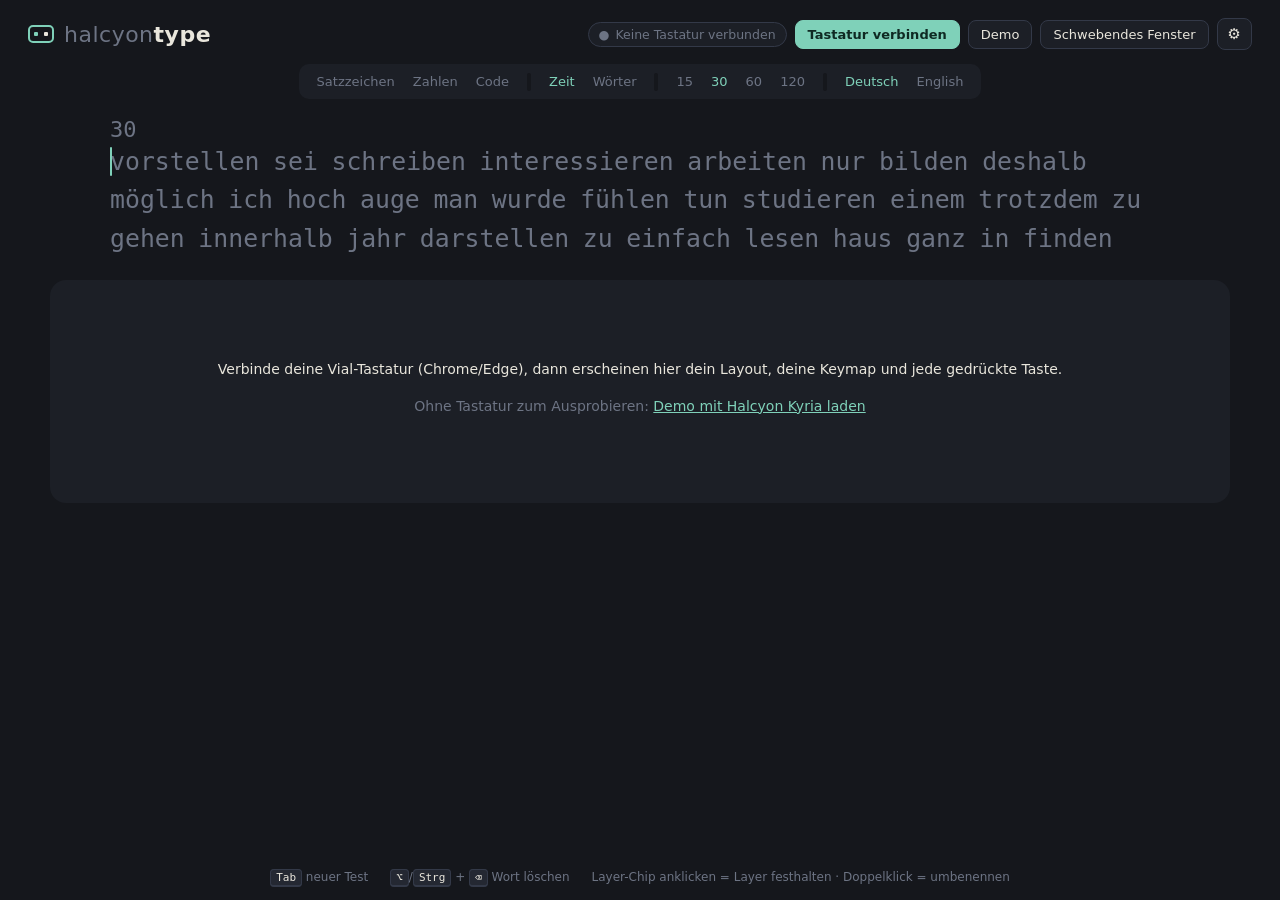
==== index.html @ 83ec51af "Halcyon Type: typing trainer with live Vial keyboard view Monkeytype-style typing test that reads la" ====
<!DOCTYPE html>
<html lang="de">
<head>
  <meta charset="utf-8">
  <meta name="viewport" content="width=device-width, initial-scale=1">
  <title>Halcyon Type</title>
  <link rel="icon" href="data:image/svg+xml,<svg xmlns='http://www.w3.org/2000/svg' viewBox='0 0 32 32'><rect x='3' y='7' width='26' height='18' rx='4' fill='%2316181d' stroke='%237fd1b9' stroke-width='2'/><rect x='8' y='12' width='4' height='4' rx='1' fill='%237fd1b9'/><rect x='14' y='12' width='4' height='4' rx='1' fill='%23e9e6dc'/><rect x='20' y='12' width='4' height='4' rx='1' fill='%23e9e6dc'/></svg>">
  <link rel="stylesheet" href="css/style.css">
</head>
<body>
  <header class="top">
    <div class="brand">
      <span class="logo" aria-hidden="true"></span>
      <span class="title">halcyon<b>type</b></span>
    </div>
    <div class="top-actions">
      <span id="status" class="status off">Keine Tastatur verbunden</span>
      <button id="btn-connect" class="btn primary">Tastatur verbinden</button>
      <button id="btn-demo" class="btn">Demo</button>
      <button id="btn-float" class="btn" title="Tastatur als schwebendes Fenster über anderen Apps (z. B. monkeytype)">Schwebendes Fenster</button>
      <button id="btn-settings" class="btn icon" title="Einstellungen" aria-label="Einstellungen">⚙</button>
    </div>
    <div id="settings" class="settings" hidden>
      <label>Tastaturlayout im System
        <select id="host-layout">
          <option value="auto">Automatisch</option>
          <option value="de-mac">Deutsch (Mac)</option>
          <option value="de-win">Deutsch (Windows/Linux)</option>
          <option value="us">US (QWERTY)</option>
        </select>
        <span id="host-detected" class="muted"></span>
      </label>
      <label>Basis-Layer
        <select id="base-layer"></select>
      </label>
      <label class="check"><input type="checkbox" id="hints"> Nächste Taste auf der Tastatur zeigen</label>
      <div id="kb-info" class="kb-info muted"></div>
      <button id="btn-lock" class="btn small" hidden>Tastatur wieder sperren</button>
    </div>
  </header>

  <div id="unlock-banner" class="banner" hidden>
    <div>
      <b>Live-Anzeige freischalten.</b>
      Vial gibt die gedrückten Tasten erst nach einem Entsperren heraus (Schutz gegen Keylogger).
      Danach siehst du jede Taste – auch Layer-, Mod-Tap- und One-Shot-Tasten – selbst wenn das Fenster nicht im Vordergrund ist.
      Bis dahin zeigt die App nur, was im fokussierten Fenster ankommt.
    </div>
    <div class="banner-actions">
      <button id="btn-unlock" class="btn primary">Entsperren</button>
      <button id="btn-unlock-later" class="btn">Später</button>
    </div>
  </div>

  <main>
    <section id="trainer" class="trainer">
      <div id="config" class="config">
        <div class="group">
          <button data-set="punctuation:toggle">Satzzeichen</button>
          <button data-set="numbers:toggle">Zahlen</button>
          <button data-set="code:toggle" title="Klammern, Operatoren und Sonderzeichen – ideal für den Symbol-Layer">Code</button>
        </div>
        <span class="sep"></span>
        <div class="group">
          <button data-set="mode:time">Zeit</button>
          <button data-set="mode:words">Wörter</button>
        </div>
        <span class="sep"></span>
        <div class="group" id="cfg-time">
          <button data-set="time:15">15</button><button data-set="time:30">30</button><button data-set="time:60">60</button><button data-set="time:120">120</button>
        </div>
        <div class="group" id="cfg-words" hidden>
          <button data-set="words:10">10</button><button data-set="words:25">25</button><button data-set="words:50">50</button><button data-set="words:100">100</button>
        </div>
        <span class="sep"></span>
        <div class="group">
          <button data-set="lang:de">Deutsch</button>
          <button data-set="lang:en">English</button>
        </div>
      </div>

      <div id="test" class="test">
        <div id="test-status" class="test-status"></div>
        <div class="words-wrap">
          <div id="caret" class="caret"></div>
          <div id="words" class="words"></div>
        </div>
        <textarea id="words-input" class="words-input" autocomplete="off" autocapitalize="off" autocorrect="off" spellcheck="false" aria-label="Eingabe"></textarea>
        <div class="focus-hint">Klicke hier oder drücke eine Taste, um weiterzuschreiben</div>
      </div>

      <div id="result" class="result" hidden>
        <div class="big">
          <div><div class="label">wpm</div><div id="r-wpm" class="value"></div></div>
          <div><div class="label">genauigkeit</div><div id="r-acc" class="value"></div></div>
          <div id="r-best" class="best" hidden>Neue Bestleistung!</div>
        </div>
        <svg id="r-chart" class="chart" preserveAspectRatio="none"></svg>
        <div class="small-stats">
          <div><span class="label">test</span><span id="r-type"></span></div>
          <div><span class="label">raw</span><span id="r-raw"></span></div>
          <div title="richtig / falsch / zu viel / ausgelassen"><span class="label">zeichen</span><span id="r-chars"></span></div>
          <div><span class="label">konstanz</span><span id="r-cons"></span></div>
          <div><span class="label">zeit</span><span id="r-time"></span></div>
        </div>
        <div id="r-worst" class="worst"></div>
        <div class="result-actions">
          <button id="btn-again" class="btn primary">Nächster Test <kbd>Tab</kbd></button>
          <button id="btn-heat" class="btn">Fehler-Heatmap ein/aus</button>
        </div>
      </div>
    </section>

    <section id="kbd-panel" class="kbd-panel">
      <div class="kbd-bar">
        <div id="layers" class="layers"></div>
        <div id="mods" class="mods"></div>
      </div>
      <div id="kbd" class="kbd"></div>
      <div id="kbd-empty" class="kbd-empty">
        <p>Verbinde deine Vial-Tastatur (Chrome/Edge), dann erscheinen hier dein Layout, deine Keymap und jede gedrückte Taste.</p>
        <p class="muted">Ohne Tastatur zum Ausprobieren: <button class="link" onclick="HT.loadDemo()">Demo mit Halcyon Kyria laden</button></p>
      </div>
      <div id="hint" class="hint"></div>
    </section>
  </main>

  <footer class="foot">
    <span><kbd>Tab</kbd> neuer Test</span>
    <span><kbd>⌥</kbd>/<kbd>Strg</kbd> + <kbd>⌫</kbd> Wort löschen</span>
    <span>Layer-Chip anklicken = Layer festhalten · Doppelklick = umbenennen</span>
  </footer>

  <div id="unlock-dialog" class="modal" hidden>
    <div class="modal-box">
      <h2>Tastatur entsperren</h2>
      <p id="unlock-text"></p>
      <div class="progress"><div id="unlock-progress"></div></div>
      <button id="btn-unlock-cancel" class="btn">Abbrechen</button>
    </div>
  </div>

  <script type="module" src="js/main.js"></script>
</body>
</html>
---- css/style.css ----
:root {
  --bg: #15171c;
  --bg2: #1c1f26;
  --cap: #242832;
  --cap-hi: #2c313d;
  --edge: #333948;
  --text: #e9e6dc;
  --sub: #6d7484;
  --dim: #454b59;
  --accent: #7fd1b9;
  --accent-ink: #0f2a23;
  --hold: #f2b86b;
  --mod: #a3adff;
  --err: #ef6f6c;
  --mono: ui-monospace, "SF Mono", "JetBrains Mono", Menlo, Consolas, monospace;
  --sans: -apple-system, BlinkMacSystemFont, "Inter", "Segoe UI", system-ui, sans-serif;
  color-scheme: dark;
}

* { box-sizing: border-box; }
[hidden] { display: none !important; }

html, body { margin: 0; background: var(--bg); color: var(--text); font-family: var(--sans); }
body { min-height: 100vh; display: flex; flex-direction: column; }

button { font: inherit; color: inherit; }
.btn {
  background: var(--bg2); border: 1px solid var(--edge); border-radius: 8px; padding: 6px 12px;
  cursor: pointer; font-size: 13px; color: var(--text); transition: background .15s, border-color .15s;
}
.btn:hover { background: var(--cap-hi); }
.btn.primary { background: var(--accent); color: var(--accent-ink); border-color: var(--accent); font-weight: 600; }
.btn.primary:hover { filter: brightness(1.08); }
.btn.icon { padding: 6px 10px; font-size: 15px; }
.btn.small { font-size: 12px; padding: 4px 10px; }
.btn:disabled { opacity: .45; cursor: not-allowed; }
.link { background: none; border: none; color: var(--accent); cursor: pointer; padding: 0; text-decoration: underline; }
.muted { color: var(--sub); }
kbd {
  font-family: var(--mono); font-size: 11px; background: var(--cap); border: 1px solid var(--edge);
  border-bottom-width: 2px; border-radius: 4px; padding: 1px 5px; color: var(--text);
}

/* ---------------------------------------------------------------- header */
.top { display: flex; align-items: center; justify-content: space-between; gap: 16px; padding: 18px 28px 6px; position: relative; flex-wrap: wrap; }
.brand { display: flex; align-items: center; gap: 10px; font-size: 22px; letter-spacing: .5px; }
.brand .title { color: var(--sub); }
.brand .title b { color: var(--text); font-weight: 700; }
.logo { width: 26px; height: 18px; border: 2px solid var(--accent); border-radius: 5px; position: relative; }
.logo::before, .logo::after { content: ""; position: absolute; top: 5px; width: 4px; height: 4px; border-radius: 1px; background: var(--accent); }
.logo::before { left: 4px; } .logo::after { right: 4px; background: var(--text); }
.top-actions { display: flex; align-items: center; gap: 8px; flex-wrap: wrap; }
.status { font-size: 12.5px; padding: 4px 10px; border-radius: 999px; background: var(--bg2); border: 1px solid var(--edge); color: var(--sub); max-width: 440px; overflow: hidden; text-overflow: ellipsis; white-space: nowrap; }
.status::before { content: "●"; margin-right: 6px; }
.status.live { color: var(--accent); border-color: color-mix(in oklab, var(--accent) 40%, var(--edge)); }
.status.locked, .status.demo { color: var(--hold); }
.status.busy { color: var(--mod); }
.status.error { color: var(--err); }

.settings {
  position: absolute; right: 28px; top: 58px; z-index: 30; background: var(--bg2); border: 1px solid var(--edge);
  border-radius: 12px; padding: 16px; width: 330px; display: flex; flex-direction: column; gap: 12px; font-size: 13px;
  box-shadow: 0 12px 40px rgba(0, 0, 0, .45);
}
.settings label { display: flex; flex-direction: column; gap: 5px; color: var(--sub); }
.settings label.check { flex-direction: row; align-items: center; gap: 8px; color: var(--text); }
.settings select { background: var(--cap); color: var(--text); border: 1px solid var(--edge); border-radius: 6px; padding: 5px 8px; font: inherit; }
.kb-info { font-size: 12px; line-height: 1.55; border-top: 1px solid var(--edge); padding-top: 10px; }
.kb-info b { color: var(--text); }

.banner {
  margin: 10px 28px 0; padding: 12px 16px; border-radius: 10px; display: flex; gap: 16px; align-items: center;
  background: color-mix(in oklab, var(--hold) 10%, var(--bg2)); border: 1px solid color-mix(in oklab, var(--hold) 35%, var(--edge));
  font-size: 13px; line-height: 1.5; color: #d9d4c6;
}
.banner b { color: var(--hold); }
.banner-actions { display: flex; gap: 8px; flex-shrink: 0; }

main { flex: 1; display: flex; flex-direction: column; align-items: center; padding: 8px 28px 0; gap: 18px; }

/* ---------------------------------------------------------------- config bar */
.trainer { width: 100%; max-width: 1060px; display: flex; flex-direction: column; align-items: center; gap: 18px; }
.config {
  display: flex; align-items: center; gap: 6px; background: var(--bg2); border-radius: 10px; padding: 6px 10px;
  font-size: 13px; flex-wrap: wrap; justify-content: center; transition: opacity .25s;
}
.config .group { display: flex; gap: 2px; }
.config button { background: none; border: none; color: var(--sub); padding: 4px 8px; border-radius: 6px; cursor: pointer; }
.config button:hover { color: var(--text); }
.config button.on { color: var(--accent); }
.config button.disabled { opacity: .35; pointer-events: none; }
.config .sep { width: 4px; height: 18px; border-radius: 2px; background: var(--bg); margin: 0 4px; }
body.typing .config, body.typing .foot, body.typing .top-actions .btn { opacity: .12; }

/* ---------------------------------------------------------------- typing test */
.test { width: 100%; position: relative; cursor: text; }
.test-status { height: 30px; font-size: 22px; color: var(--accent); font-family: var(--mono); display: flex; gap: 18px; align-items: baseline; opacity: 0; transition: opacity .2s; }
.test-status.running, body:not(.typing) .test-status { opacity: 1; }
body:not(.typing) .test-status .count { color: var(--sub); }
.test-status .live { font-size: 14px; color: var(--sub); }
.words-wrap { position: relative; height: calc(3 * 2.4rem); overflow: hidden; font-family: var(--mono); font-size: 1.55rem; }
.words { position: relative; display: flex; flex-wrap: wrap; align-content: flex-start; transition: transform .12s ease-out; user-select: none; }
.word { margin: 0 .55em .5rem 0; line-height: 1.9rem; height: 1.9rem; color: var(--sub); border-bottom: 2px solid transparent; }
.word.error { border-bottom-color: color-mix(in oklab, var(--err) 70%, transparent); }
.l.ok { color: var(--text); }
.l.bad { color: var(--err); }
.l.extra { color: color-mix(in oklab, var(--err) 65%, var(--bg)); }
.caret {
  position: absolute; left: 0; top: 0; width: 2px; border-radius: 1px; background: var(--accent); z-index: 2;
  transition: transform .08s ease-out; animation: blink 1s step-end infinite;
}
.caret.typing { animation: none; }
@keyframes blink { 50% { opacity: 0; } }
.words-input { position: absolute; opacity: 0; pointer-events: none; left: 0; top: 0; width: 1px; height: 1px; }
.focus-hint {
  position: absolute; inset: 30px 0 0; display: none; align-items: center; justify-content: center; color: var(--text);
  font-size: 14px; backdrop-filter: blur(4px); background: color-mix(in oklab, var(--bg) 55%, transparent); border-radius: 8px;
}
.test.blurred .focus-hint { display: flex; }

/* ---------------------------------------------------------------- results */
.result { width: 100%; display: grid; grid-template-columns: 160px 1fr; gap: 10px 24px; align-items: start; }
.result .big { display: flex; flex-direction: column; gap: 6px; }
.result .label { color: var(--sub); font-size: 14px; }
.result .value { color: var(--accent); font-size: 52px; font-family: var(--mono); line-height: 1.05; }
.result .best { color: var(--hold); font-size: 13px; margin-top: 4px; }
.chart { width: 100%; height: 160px; }
.chart .grid { stroke: var(--edge); stroke-width: 1; }
.chart .axis { fill: var(--sub); font-size: 11px; font-family: var(--mono); }
.chart .wpm { fill: none; stroke: var(--accent); stroke-width: 2.5; stroke-linejoin: round; }
.chart .raw { fill: none; stroke: var(--dim); stroke-width: 2; stroke-linejoin: round; }
.chart .err { fill: var(--err); font-size: 13px; font-weight: 700; }
.small-stats { grid-column: 1 / -1; display: flex; gap: 32px; flex-wrap: wrap; font-family: var(--mono); font-size: 20px; color: var(--accent); }
.small-stats > div { display: flex; flex-direction: column; gap: 2px; }
.small-stats .label { font-family: var(--sans); }
#r-type { font-size: 14px; color: var(--text); font-family: var(--sans); }
.worst { grid-column: 1 / -1; font-size: 13px; color: var(--sub); }
.kbdch { font-family: var(--mono); color: var(--text); background: var(--cap); border-radius: 4px; padding: 0 5px; margin: 0 2px 0 8px; }
.result-actions { grid-column: 1 / -1; display: flex; gap: 10px; }

/* ---------------------------------------------------------------- keyboard panel */
.kbd-panel { width: 100%; max-width: 1180px; background: var(--bg2); border-radius: 16px; padding: 14px 18px 12px; display: flex; flex-direction: column; gap: 10px; }
.kbd-bar { display: flex; justify-content: space-between; align-items: center; gap: 14px; flex-wrap: wrap; }
.layers { display: flex; gap: 6px; flex-wrap: wrap; }
.layer-chip {
  display: flex; align-items: center; gap: 6px; background: var(--cap); border: 1px solid var(--edge); color: var(--sub);
  border-radius: 999px; padding: 3px 10px 3px 4px; font-size: 12px; cursor: pointer; transition: all .12s;
}
.layer-chip .num { width: 18px; height: 18px; border-radius: 50%; background: var(--bg); display: grid; place-items: center; font-family: var(--mono); font-size: 11px; }
.layer-chip .lname { outline: none; }
.layer-chip.active { color: var(--text); border-color: color-mix(in oklab, var(--hold) 45%, var(--edge)); }
.layer-chip.active .num { background: color-mix(in oklab, var(--hold) 30%, var(--bg)); color: var(--text); }
.layer-chip.shown { background: var(--hold); color: #2a1d08; border-color: var(--hold); }
.layer-chip.shown .num { background: rgba(0, 0, 0, .18); color: #2a1d08; }
.layer-chip.base:not(.shown) .num { box-shadow: 0 0 0 1.5px var(--sub); }
.layer-chip.oneshot { border-style: dashed; border-color: var(--hold); }
.layer-chip.pinned::after { content: "📌"; font-size: 10px; }

.mods { display: flex; gap: 6px; flex-wrap: wrap; }
.mod {
  display: flex; align-items: center; gap: 6px; padding: 4px 10px; border-radius: 8px; background: var(--cap);
  border: 1px solid var(--edge); color: var(--dim); font-size: 12px; transition: all .08s;
}
.mod .sym { font-size: 15px; width: 16px; text-align: center; }
.mod .lr { display: flex; gap: 2px; font-style: normal; }
.mod .lr i { font-style: normal; font-size: 9px; width: 13px; height: 13px; display: grid; place-items: center; border-radius: 3px; background: var(--bg); color: var(--dim); }
.mod .lr i.on { background: var(--mod); color: #14172c; }
.mod.on { background: color-mix(in oklab, var(--mod) 22%, var(--cap)); border-color: var(--mod); color: var(--text); }
.mod.oneshot { border-style: dashed; border-color: var(--mod); color: var(--mod); }

.kbd { width: 100%; display: flex; justify-content: center; }
.kbd-svg { width: 100%; max-height: 52vh; height: auto; overflow: visible; }
.kbd-empty { text-align: center; color: var(--text); font-size: 14px; padding: 30px 10px; line-height: 1.6; }
.hint { min-height: 20px; font-size: 13px; color: var(--sub); text-align: center; }
.hint b { color: var(--hold); font-weight: 600; }
#kbd-placeholder { color: var(--sub); font-size: 13px; padding: 10px; }

/* keys */
.key .cap { fill: var(--cap); stroke: var(--edge); stroke-width: 1.2; transition: fill .06s, stroke .06s; }
.key text { fill: var(--text); text-anchor: middle; dominant-baseline: middle; font-family: var(--sans); pointer-events: none; }
.key .main { font-weight: 500; }
.key .sub { font-size: 10px; text-anchor: start; fill: var(--sub); dominant-baseline: auto; }
.key .alt { font-size: 10px; text-anchor: end; fill: var(--dim); dominant-baseline: auto; }
.key .enc-dir { font-size: 11px; fill: var(--sub); }
.key.k-none .cap { fill: color-mix(in oklab, var(--cap) 55%, var(--bg)); stroke: color-mix(in oklab, var(--edge) 60%, var(--bg)); }
.key.k-trns .main, .key.through .main { fill: var(--dim); }
.key.through .cap { fill: color-mix(in oklab, var(--cap) 70%, var(--bg)); }
.key.k-mod .main { fill: var(--mod); }
.key.k-layer .main { fill: var(--hold); }
.key.k-layer .sub { fill: color-mix(in oklab, var(--hold) 60%, var(--sub)); }
.key.k-dual .alt { fill: var(--mod); font-size: 11px; font-weight: 600; }
.key.k-nav .main, .key.k-fn .main, .key.k-media .main, .key.k-mouse .main, .key.k-misc .main, .key.k-space .main { fill: #b9bccb; }
.key .pending-bar { fill: var(--hold); }

.key.pressed .cap { fill: var(--accent); stroke: var(--accent); }
.key.pressed text, .key.pressed .main { fill: var(--accent-ink) !important; }
.key.pressed.hold .cap { fill: var(--mod); stroke: var(--mod); }
.key.pressed.hold.k-dual.k-letter .cap, .key.pressed.hold .cap { fill: var(--mod); }
.key.pressed.pending .cap { fill: color-mix(in oklab, var(--accent) 55%, var(--cap)); }
.key.pressed .pending-bar { fill: var(--accent-ink); }

.key.hint .cap { stroke: var(--hold); stroke-width: 3; animation: pulse 1.1s ease-in-out infinite; }
.key.hint-layer .cap { stroke: var(--hold); stroke-width: 2.4; stroke-dasharray: 5 4; }
.key.hint-mod .cap { stroke: var(--mod); stroke-width: 2.4; stroke-dasharray: 5 4; }
@keyframes pulse { 50% { stroke-opacity: .35; } }
.key .badge { display: none; }
.key .badge.show { display: inline; }
.key .badge rect { fill: var(--hold); }
.key .badge text { fill: #2a1d08 !important; font-size: 12px; font-weight: 700; font-family: var(--mono); }
.key.unlock .cap { fill: color-mix(in oklab, var(--hold) 35%, var(--cap)); stroke: var(--hold); stroke-width: 3; animation: pulse .8s ease-in-out infinite; }
.key.unlock.pressed .cap { fill: var(--hold); }
.key.heat .cap { fill: color-mix(in oklab, var(--err) calc(var(--heat, 0) * 85%), var(--cap)); }

/* ---------------------------------------------------------------- modal / footer */
.modal { position: fixed; top: 76px; left: 50%; transform: translateX(-50%); z-index: 50; width: min(560px, 92vw); }
.modal-box { background: var(--bg2); border: 1px solid var(--hold); border-radius: 14px; padding: 18px 20px; box-shadow: 0 16px 60px rgba(0, 0, 0, .6); }
.modal-box h2 { margin: 0 0 8px; font-size: 17px; color: var(--hold); }
.modal-box p { font-size: 14px; line-height: 1.5; margin: 0 0 14px; }
.progress { height: 8px; background: var(--bg); border-radius: 4px; overflow: hidden; margin-bottom: 14px; }
.progress > div { height: 100%; width: 0; background: var(--hold); transition: width .12s linear; }

.foot { display: flex; justify-content: center; gap: 22px; padding: 16px; font-size: 12px; color: var(--sub); flex-wrap: wrap; transition: opacity .25s; }

/* ---------------------------------------------------------------- keyboard-only view & floating window */
body.view-only .trainer, body.view-only .foot, body.view-only #btn-float { display: none; }
body.view-only main { justify-content: center; }
body.pip { background: var(--bg); min-height: 0; display: block; }
body.pip .kbd-panel { max-width: none; border-radius: 0; height: 100vh; padding: 8px 12px; }
body.pip .kbd-svg { max-height: calc(100vh - 80px); }
body.pip .kbd-empty .muted { display: none; }

@media (max-width: 760px) {
  .top { padding: 12px 14px 4px; }
  main { padding: 6px 12px 0; }
  .result { grid-template-columns: 1fr; }
  .words-wrap { font-size: 1.2rem; }
}
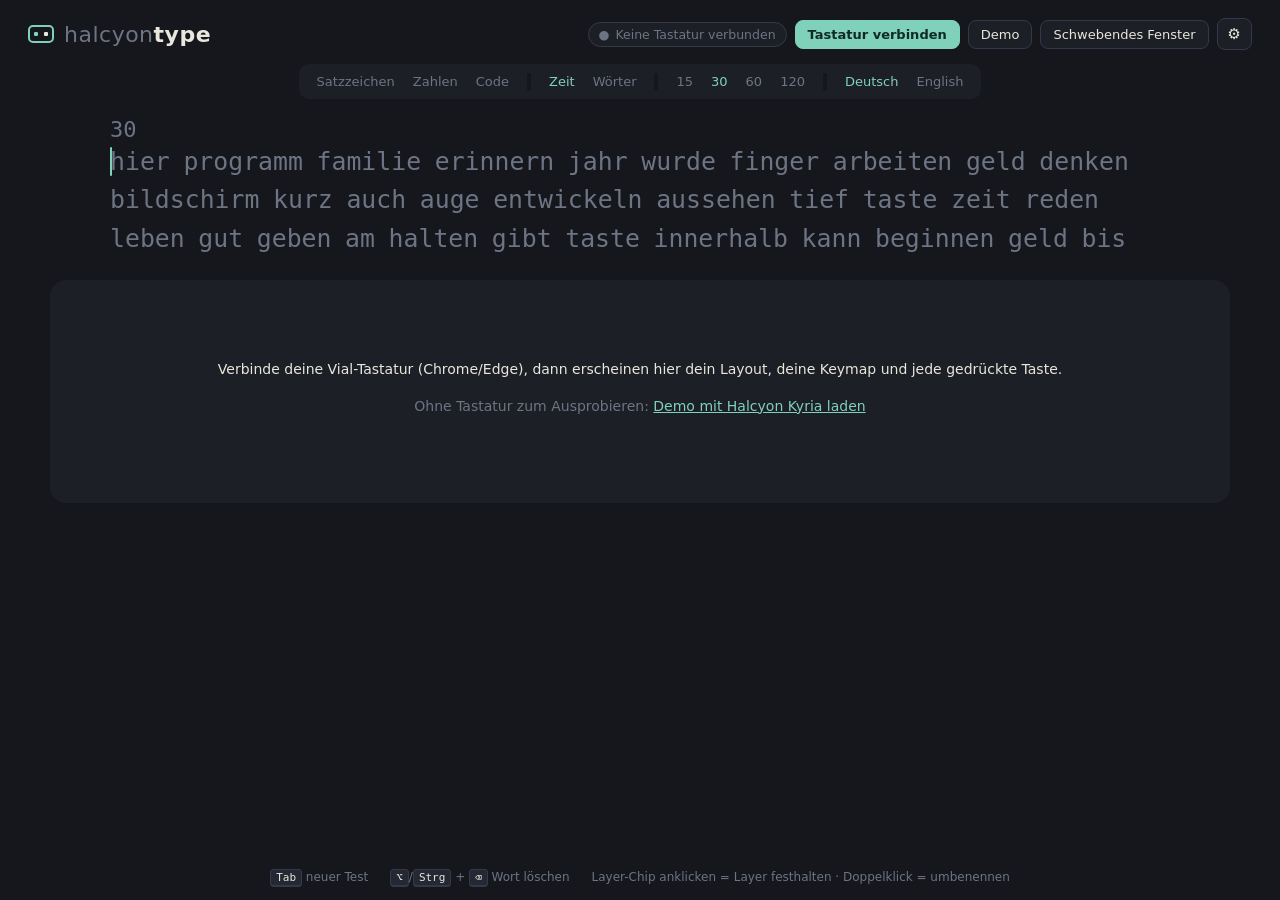
==== commit ddf7f51c: "EurKEY host layout; show the last keymap from storage when not connected - EurKEY (US with umlauts o" ====
--- a/index.html
+++ b/index.html
@@ -27,6 +27,7 @@
           <option value="de-mac">Deutsch (Mac)</option>
           <option value="de-win">Deutsch (Windows/Linux)</option>
           <option value="us">US (QWERTY)</option>
+          <option value="eurkey">EurKEY (US, Umlaute über AltGr)</option>
         </select>
         <span id="host-detected" class="muted"></span>
       </label>
--- a/css/style.css
+++ b/css/style.css
@@ -161,7 +161,7 @@
   display: flex; align-items: center; gap: 6px; padding: 4px 10px; border-radius: 8px; background: var(--cap);
   border: 1px solid var(--edge); color: var(--dim); font-size: 12px; transition: all .08s;
 }
-.mod .sym { font-size: 15px; width: 16px; text-align: center; }
+.mod .sym { font-size: 15px; min-width: 16px; text-align: center; white-space: nowrap; }
 .mod .lr { display: flex; gap: 2px; font-style: normal; }
 .mod .lr i { font-style: normal; font-size: 9px; width: 13px; height: 13px; display: grid; place-items: center; border-radius: 3px; background: var(--bg); color: var(--dim); }
 .mod .lr i.on { background: var(--mod); color: #14172c; }
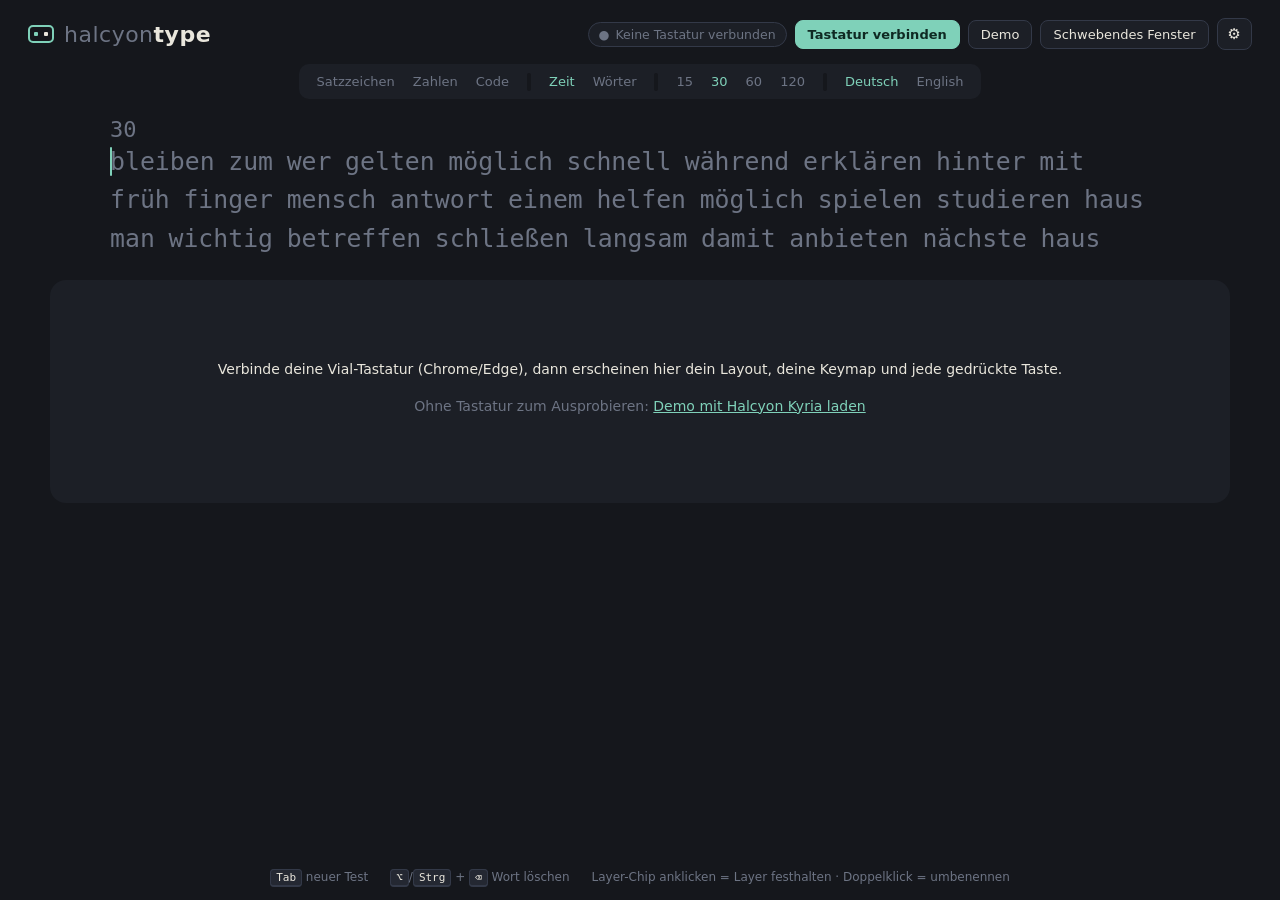
==== commit b4346658: "Standalone app: stored keymap, VIA definition loading, last used keyboard Co-Authored-By: Claude Opu" ====
--- a/index.html
+++ b/index.html
@@ -50,6 +50,20 @@
     <div class="banner-actions">
       <button id="btn-unlock" class="btn primary">Entsperren</button>
       <button id="btn-unlock-later" class="btn">Später</button>
+    </div>
+  </div>
+
+  <div id="via-banner" class="banner" hidden>
+    <div>
+      <b>Layout-Datei nötig.</b>
+      <span id="via-text">Diese Tastatur hat VIA statt Vial.</span>
+      Lade einmal ihre VIA-Definition (JSON), z. B. aus github.com/the-via/keyboards. Sie wird für diese Tastatur gespeichert.
+      <span id="via-error" class="error-text"></span>
+    </div>
+    <div class="banner-actions">
+      <input id="via-file" type="file" accept=".json,application/json" hidden>
+      <button id="btn-via-file" class="btn primary">Layout-Datei laden</button>
+      <button id="btn-via-cancel" class="btn">Abbrechen</button>
     </div>
   </div>
 
--- a/css/style.css
+++ b/css/style.css
@@ -235,3 +235,5 @@
   .result { grid-template-columns: 1fr; }
   .words-wrap { font-size: 1.2rem; }
 }
+.error-text { display: block; color: var(--err); margin-top: 4px; }
+.error-text:empty { display: none; }
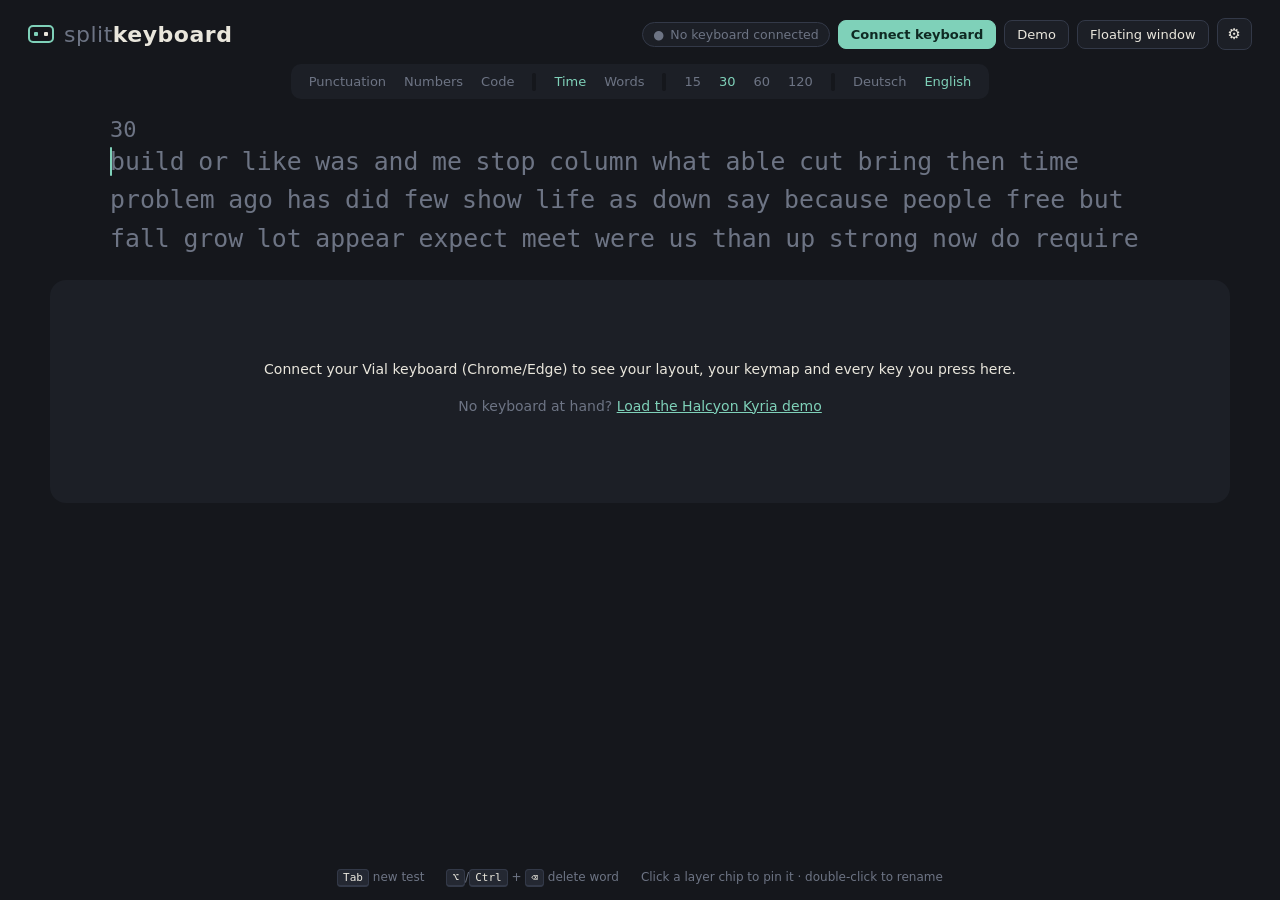
==== commit 896d6ac0: "0.3.0: English UI and docs - extension, standalone trainer and error messages in English - README in" ====
--- a/index.html
+++ b/index.html
@@ -1,9 +1,9 @@
 <!DOCTYPE html>
-<html lang="de">
+<html lang="en">
 <head>
   <meta charset="utf-8">
   <meta name="viewport" content="width=device-width, initial-scale=1">
-  <title>Halcyon Type</title>
+  <title>Split Keyboard – typing trainer</title>
   <link rel="icon" href="data:image/svg+xml,<svg xmlns='http://www.w3.org/2000/svg' viewBox='0 0 32 32'><rect x='3' y='7' width='26' height='18' rx='4' fill='%2316181d' stroke='%237fd1b9' stroke-width='2'/><rect x='8' y='12' width='4' height='4' rx='1' fill='%237fd1b9'/><rect x='14' y='12' width='4' height='4' rx='1' fill='%23e9e6dc'/><rect x='20' y='12' width='4' height='4' rx='1' fill='%23e9e6dc'/></svg>">
   <link rel="stylesheet" href="css/style.css">
 </head>
@@ -11,59 +11,59 @@
   <header class="top">
     <div class="brand">
       <span class="logo" aria-hidden="true"></span>
-      <span class="title">halcyon<b>type</b></span>
+      <span class="title">split<b>keyboard</b></span>
     </div>
     <div class="top-actions">
-      <span id="status" class="status off">Keine Tastatur verbunden</span>
-      <button id="btn-connect" class="btn primary">Tastatur verbinden</button>
+      <span id="status" class="status off">No keyboard connected</span>
+      <button id="btn-connect" class="btn primary">Connect keyboard</button>
       <button id="btn-demo" class="btn">Demo</button>
-      <button id="btn-float" class="btn" title="Tastatur als schwebendes Fenster über anderen Apps (z. B. monkeytype)">Schwebendes Fenster</button>
-      <button id="btn-settings" class="btn icon" title="Einstellungen" aria-label="Einstellungen">⚙</button>
+      <button id="btn-float" class="btn" title="Show the keyboard in a floating window on top of other apps (e.g. monkeytype)">Floating window</button>
+      <button id="btn-settings" class="btn icon" title="Settings" aria-label="Settings">⚙</button>
     </div>
     <div id="settings" class="settings" hidden>
-      <label>Tastaturlayout im System
+      <label>System keyboard layout
         <select id="host-layout">
-          <option value="auto">Automatisch</option>
-          <option value="de-mac">Deutsch (Mac)</option>
-          <option value="de-win">Deutsch (Windows/Linux)</option>
+          <option value="auto">Automatic</option>
+          <option value="de-mac">German (Mac)</option>
+          <option value="de-win">German (Windows/Linux)</option>
           <option value="us">US (QWERTY)</option>
-          <option value="eurkey">EurKEY (US, Umlaute über AltGr)</option>
+          <option value="eurkey">EurKEY (US, umlauts via AltGr)</option>
         </select>
         <span id="host-detected" class="muted"></span>
       </label>
-      <label>Basis-Layer
+      <label>Base layer
         <select id="base-layer"></select>
       </label>
-      <label class="check"><input type="checkbox" id="hints"> Nächste Taste auf der Tastatur zeigen</label>
+      <label class="check"><input type="checkbox" id="hints"> Show the next key on the keyboard</label>
       <div id="kb-info" class="kb-info muted"></div>
-      <button id="btn-lock" class="btn small" hidden>Tastatur wieder sperren</button>
+      <button id="btn-lock" class="btn small" hidden>Lock keyboard again</button>
     </div>
   </header>
 
   <div id="unlock-banner" class="banner" hidden>
     <div>
-      <b>Live-Anzeige freischalten.</b>
-      Vial gibt die gedrückten Tasten erst nach einem Entsperren heraus (Schutz gegen Keylogger).
-      Danach siehst du jede Taste – auch Layer-, Mod-Tap- und One-Shot-Tasten – selbst wenn das Fenster nicht im Vordergrund ist.
-      Bis dahin zeigt die App nur, was im fokussierten Fenster ankommt.
+      <b>Enable the live view.</b>
+      Vial only reveals which keys are pressed after you unlock the keyboard. This protects against keyloggers: otherwise any program with HID access could read every keystroke.
+      Once unlocked, you see every key, including layer, mod-tap and one-shot keys, even when this window is in the background. The unlock lasts until you unplug the keyboard.
+      Until then, the app only sees keys typed into the focused window.
     </div>
     <div class="banner-actions">
-      <button id="btn-unlock" class="btn primary">Entsperren</button>
-      <button id="btn-unlock-later" class="btn">Später</button>
+      <button id="btn-unlock" class="btn primary">Unlock</button>
+      <button id="btn-unlock-later" class="btn">Later</button>
     </div>
   </div>
 
   <div id="via-banner" class="banner" hidden>
     <div>
-      <b>Layout-Datei nötig.</b>
-      <span id="via-text">Diese Tastatur hat VIA statt Vial.</span>
-      Lade einmal ihre VIA-Definition (JSON), z. B. aus github.com/the-via/keyboards. Sie wird für diese Tastatur gespeichert.
+      <b>Layout file needed.</b>
+      <span id="via-text">This keyboard uses VIA instead of Vial.</span>
+      Load its VIA definition (JSON) once, e.g. from github.com/the-via/keyboards. It is saved for this keyboard.
       <span id="via-error" class="error-text"></span>
     </div>
     <div class="banner-actions">
       <input id="via-file" type="file" accept=".json,application/json" hidden>
-      <button id="btn-via-file" class="btn primary">Layout-Datei laden</button>
-      <button id="btn-via-cancel" class="btn">Abbrechen</button>
+      <button id="btn-via-file" class="btn primary">Load layout file</button>
+      <button id="btn-via-cancel" class="btn">Cancel</button>
     </div>
   </div>
 
@@ -71,14 +71,14 @@
     <section id="trainer" class="trainer">
       <div id="config" class="config">
         <div class="group">
-          <button data-set="punctuation:toggle">Satzzeichen</button>
-          <button data-set="numbers:toggle">Zahlen</button>
-          <button data-set="code:toggle" title="Klammern, Operatoren und Sonderzeichen – ideal für den Symbol-Layer">Code</button>
+          <button data-set="punctuation:toggle">Punctuation</button>
+          <button data-set="numbers:toggle">Numbers</button>
+          <button data-set="code:toggle" title="Brackets, operators and special characters – ideal for practicing your symbol layer">Code</button>
         </div>
         <span class="sep"></span>
         <div class="group">
-          <button data-set="mode:time">Zeit</button>
-          <button data-set="mode:words">Wörter</button>
+          <button data-set="mode:time">Time</button>
+          <button data-set="mode:words">Words</button>
         </div>
         <span class="sep"></span>
         <div class="group" id="cfg-time">
@@ -100,28 +100,28 @@
           <div id="caret" class="caret"></div>
           <div id="words" class="words"></div>
         </div>
-        <textarea id="words-input" class="words-input" autocomplete="off" autocapitalize="off" autocorrect="off" spellcheck="false" aria-label="Eingabe"></textarea>
-        <div class="focus-hint">Klicke hier oder drücke eine Taste, um weiterzuschreiben</div>
+        <textarea id="words-input" class="words-input" autocomplete="off" autocapitalize="off" autocorrect="off" spellcheck="false" aria-label="Typing input"></textarea>
+        <div class="focus-hint">Click here or press any key to continue typing</div>
       </div>
 
       <div id="result" class="result" hidden>
         <div class="big">
           <div><div class="label">wpm</div><div id="r-wpm" class="value"></div></div>
-          <div><div class="label">genauigkeit</div><div id="r-acc" class="value"></div></div>
-          <div id="r-best" class="best" hidden>Neue Bestleistung!</div>
+          <div><div class="label">acc</div><div id="r-acc" class="value"></div></div>
+          <div id="r-best" class="best" hidden>New personal best!</div>
         </div>
         <svg id="r-chart" class="chart" preserveAspectRatio="none"></svg>
         <div class="small-stats">
           <div><span class="label">test</span><span id="r-type"></span></div>
           <div><span class="label">raw</span><span id="r-raw"></span></div>
-          <div title="richtig / falsch / zu viel / ausgelassen"><span class="label">zeichen</span><span id="r-chars"></span></div>
-          <div><span class="label">konstanz</span><span id="r-cons"></span></div>
-          <div><span class="label">zeit</span><span id="r-time"></span></div>
+          <div title="correct / incorrect / extra / missed"><span class="label">characters</span><span id="r-chars"></span></div>
+          <div><span class="label">consistency</span><span id="r-cons"></span></div>
+          <div><span class="label">time</span><span id="r-time"></span></div>
         </div>
         <div id="r-worst" class="worst"></div>
         <div class="result-actions">
-          <button id="btn-again" class="btn primary">Nächster Test <kbd>Tab</kbd></button>
-          <button id="btn-heat" class="btn">Fehler-Heatmap ein/aus</button>
+          <button id="btn-again" class="btn primary">Next test <kbd>Tab</kbd></button>
+          <button id="btn-heat" class="btn">Toggle error heatmap</button>
         </div>
       </div>
     </section>
@@ -133,25 +133,25 @@
       </div>
       <div id="kbd" class="kbd"></div>
       <div id="kbd-empty" class="kbd-empty">
-        <p>Verbinde deine Vial-Tastatur (Chrome/Edge), dann erscheinen hier dein Layout, deine Keymap und jede gedrückte Taste.</p>
-        <p class="muted">Ohne Tastatur zum Ausprobieren: <button class="link" onclick="HT.loadDemo()">Demo mit Halcyon Kyria laden</button></p>
+        <p>Connect your Vial keyboard (Chrome/Edge) to see your layout, your keymap and every key you press here.</p>
+        <p class="muted">No keyboard at hand? <button class="link" onclick="HT.loadDemo()">Load the Halcyon Kyria demo</button></p>
       </div>
       <div id="hint" class="hint"></div>
     </section>
   </main>
 
   <footer class="foot">
-    <span><kbd>Tab</kbd> neuer Test</span>
-    <span><kbd>⌥</kbd>/<kbd>Strg</kbd> + <kbd>⌫</kbd> Wort löschen</span>
-    <span>Layer-Chip anklicken = Layer festhalten · Doppelklick = umbenennen</span>
+    <span><kbd>Tab</kbd> new test</span>
+    <span><kbd>⌥</kbd>/<kbd>Ctrl</kbd> + <kbd>⌫</kbd> delete word</span>
+    <span>Click a layer chip to pin it · double-click to rename</span>
   </footer>
 
   <div id="unlock-dialog" class="modal" hidden>
     <div class="modal-box">
-      <h2>Tastatur entsperren</h2>
+      <h2>Unlock keyboard</h2>
       <p id="unlock-text"></p>
       <div class="progress"><div id="unlock-progress"></div></div>
-      <button id="btn-unlock-cancel" class="btn">Abbrechen</button>
+      <button id="btn-unlock-cancel" class="btn">Cancel</button>
     </div>
   </div>
 
